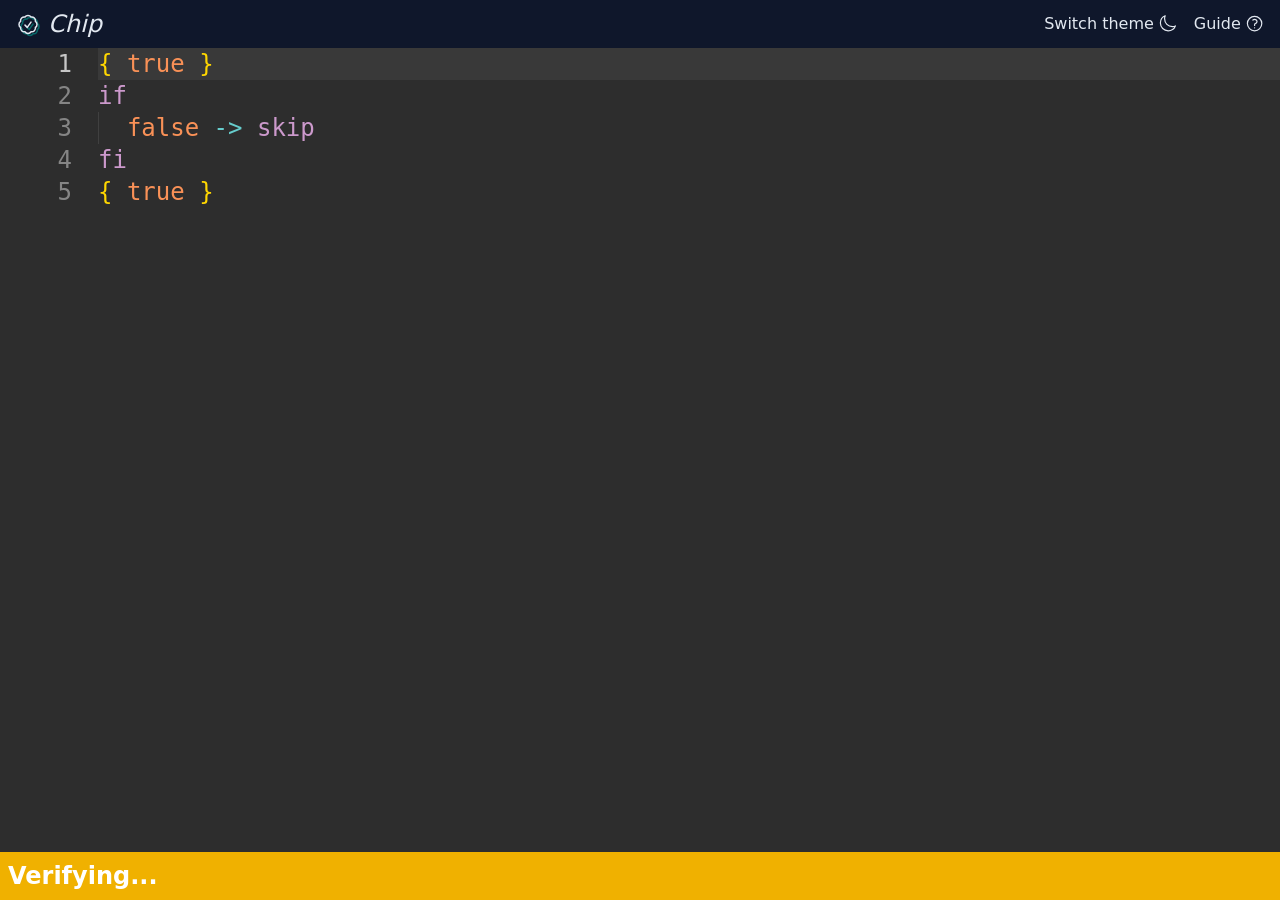
==== chip.html @ 98b15eef "deploy: karl1424/moka-concurrency@9124f6a9efd101added6462a0ccf5f6ea844e123" ====
<!doctype html>
<html lang="en">
  <head>
    <meta charset="utf-8" />
    <link rel="icon" href="./favicon.png" />
    <meta name="viewport" content="width=device-width, initial-scale=1" />
    
		<link href="./_app/immutable/assets/0.DXhWqYPS.css" rel="stylesheet">
		<link href="./_app/immutable/assets/Editor.tn0RQdqM.css" rel="stylesheet">
		<link rel="modulepreload" href="./_app/immutable/entry/start.BGzvwKzx.js">
		<link rel="modulepreload" href="./_app/immutable/chunks/B3w7bina.js">
		<link rel="modulepreload" href="./_app/immutable/chunks/Dh-QQQ_3.js">
		<link rel="modulepreload" href="./_app/immutable/chunks/5ritLkzi.js">
		<link rel="modulepreload" href="./_app/immutable/entry/app.BTr1PNfD.js">
		<link rel="modulepreload" href="./_app/immutable/chunks/CLreP3TN.js">
		<link rel="modulepreload" href="./_app/immutable/chunks/ibaWtuqw.js">
		<link rel="modulepreload" href="./_app/immutable/chunks/d3Ztf401.js">
		<link rel="modulepreload" href="./_app/immutable/chunks/CS13SRxG.js">
		<link rel="modulepreload" href="./_app/immutable/chunks/ClMcs4dx.js">
		<link rel="modulepreload" href="./_app/immutable/nodes/0.D2uTLS3A.js">
		<link rel="modulepreload" href="./_app/immutable/nodes/3.BBRQK7J0.js">
		<link rel="modulepreload" href="./_app/immutable/chunks/pRFB9AXg.js">
		<link rel="modulepreload" href="./_app/immutable/chunks/5RuVK1Jr.js">
		<link rel="modulepreload" href="./_app/immutable/chunks/CsJb6dIZ.js">
		<link rel="modulepreload" href="./_app/immutable/chunks/6Xs-2oOr.js">
		<link rel="modulepreload" href="./_app/immutable/chunks/DElkqLAK.js"><!--[--><meta name="description" content="Chip"><!--]--><title>Chip</title>
  </head>
  <body data-sveltekit-preload-data="hover">
    <div style="display: contents"><!--[--><!--[--><!----><div class="grid min-h-screen grid-rows-[auto_1fr] bg-slate-800"><!----><nav class="flex items-center space-x-2 bg-slate-900 px-2 text-slate-200"><a href="/" class="flex items-center space-x-2 p-2 pr-0 text-2xl font-thin italic"><div class="relative"><!----><svg viewBox="0 0 24 24" width="1.2em" height="1.2em" class="absolute inset-0 top-0.5 left-0.5 w-6 animate-pulse text-teal-500/50"><path fill="none" stroke="currentColor" stroke-linecap="round" stroke-linejoin="round" stroke-width="1.5" d="M9 12.75L11.25 15L15 9.75M21 12c0 1.268-.63 2.39-1.593 3.068a3.75 3.75 0 0 1-1.043 3.296a3.75 3.75 0 0 1-3.296 1.043A3.75 3.75 0 0 1 12 21c-1.268 0-2.39-.63-3.068-1.593a3.75 3.75 0 0 1-3.296-1.043a3.75 3.75 0 0 1-1.043-3.296A3.75 3.75 0 0 1 3 12c0-1.268.63-2.39 1.593-3.068a3.75 3.75 0 0 1 1.043-3.296a3.75 3.75 0 0 1 3.296-1.043A3.75 3.75 0 0 1 12 3c1.268 0 2.39.63 3.068 1.593a3.75 3.75 0 0 1 3.296 1.043a3.75 3.75 0 0 1 1.043 3.296A3.75 3.75 0 0 1 21 12"></path></svg><!----> <!----><svg viewBox="0 0 24 24" width="1.2em" height="1.2em" class="relative w-6"><path fill="none" stroke="currentColor" stroke-linecap="round" stroke-linejoin="round" stroke-width="1.5" d="M9 12.75L11.25 15L15 9.75M21 12c0 1.268-.63 2.39-1.593 3.068a3.75 3.75 0 0 1-1.043 3.296a3.75 3.75 0 0 1-3.296 1.043A3.75 3.75 0 0 1 12 21c-1.268 0-2.39-.63-3.068-1.593a3.75 3.75 0 0 1-3.296-1.043a3.75 3.75 0 0 1-1.043-3.296A3.75 3.75 0 0 1 3 12c0-1.268.63-2.39 1.593-3.068a3.75 3.75 0 0 1 1.043-3.296a3.75 3.75 0 0 1 3.296-1.043A3.75 3.75 0 0 1 12 3c1.268 0 2.39.63 3.068 1.593a3.75 3.75 0 0 1 3.296 1.043a3.75 3.75 0 0 1 1.043 3.296A3.75 3.75 0 0 1 21 12"></path></svg><!----></div> <span>Chip</span></a> <div class="flex-1"></div> <div><label for="theme" class="flex cursor-pointer items-center space-x-1 select-none"><span>Switch theme</span> <div class="relative h-5 w-5"><svg viewBox="0 0 24 24" width="1.2em" height="1.2em" class="absolute inset-0 transition opacity-0"><path fill="none" stroke="currentColor" stroke-linecap="round" stroke-linejoin="round" stroke-width="1.5" d="M12 3v2.25m6.364.386l-1.591 1.591M21 12h-2.25m-.386 6.364l-1.591-1.591M12 18.75V21m-4.773-4.227l-1.591 1.591M5.25 12H3m4.227-4.773L5.636 5.636M15.75 12a3.75 3.75 0 1 1-7.5 0a3.75 3.75 0 0 1 7.5 0"></path></svg><!----> <svg viewBox="0 0 24 24" width="1.2em" height="1.2em" class="absolute inset-0 transition opacity-100"><path fill="none" stroke="currentColor" stroke-linecap="round" stroke-linejoin="round" stroke-width="1.5" d="M21.752 15.002A9.7 9.7 0 0 1 18 15.75A9.75 9.75 0 0 1 8.25 6c0-1.33.266-2.597.748-3.752A9.75 9.75 0 0 0 3 11.25A9.75 9.75 0 0 0 12.75 21a9.75 9.75 0 0 0 9.002-5.998"></path></svg><!----></div></label> <input class="hidden" type="checkbox" name="theme" id="theme" checked></div> <!--[!--><!--]--> <a href="/guide" class="flex items-center space-x-1 p-2"><span>Guide</span> <svg viewBox="0 0 24 24" width="1.2em" height="1.2em"><path fill="none" stroke="currentColor" stroke-linecap="round" stroke-linejoin="round" stroke-width="1.5" d="M9.879 7.519c1.172-1.025 3.071-1.025 4.243 0c1.171 1.025 1.171 2.687 0 3.712q-.308.268-.67.442c-.746.361-1.452.999-1.452 1.827v.75M21 12a9 9 0 1 1-18 0a9 9 0 0 1 18 0m-9 5.25h.008v.008H12z"></path></svg><!----></a></nav> <!--[!--><!--]--> <!--[!--><!--]--><!----> <div class="relative grid grid-rows-[2fr_auto_auto] overflow-hidden bg-slate-800"><div class="relative h-full w-full"><div class="absolute inset-0 overflow-hidden"></div></div><!----> <div class="flex items-center p-2 text-2xl text-white transition duration-500 bg-gray-500"><span class="font-bold">Idle</span> <div class="flex-1"></div> <span class="text-xl"><!--[!--><!--]--></span></div></div><!----><!----></div><!----><!--]--> <!--[!--><!--]--><!--]-->
			
			<script>
				{
					__sveltekit_1ckxx6e = {
						base: new URL(".", location).pathname.slice(0, -1)
					};

					const element = document.currentScript.parentElement;

					Promise.all([
						import("./_app/immutable/entry/start.BGzvwKzx.js"),
						import("./_app/immutable/entry/app.BTr1PNfD.js")
					]).then(([kit, app]) => {
						kit.start(app, element, {
							node_ids: [0, 3],
							data: [null,null],
							form: null,
							error: null
						});
					});
				}
			</script>
		</div>
    <script src="./coi-serviceworker.js" is:inline></script>
  </body>
</html>
---- _app/immutable/assets/0.DXhWqYPS.css ----
/*! tailwindcss v4.0.15 | MIT License | https://tailwindcss.com */@layer theme{:root,:host{--color-red-500:oklch(.637 .237 25.331);--color-yellow-500:oklch(.795 .184 86.047);--color-green-500:oklch(.723 .219 149.579);--color-teal-500:oklch(.704 .14 182.503);--color-blue-500:oklch(.623 .214 259.815);--color-purple-600:oklch(.558 .288 302.321);--color-slate-100:oklch(.968 .007 247.896);--color-slate-200:oklch(.929 .013 255.508);--color-slate-500:oklch(.554 .046 257.417);--color-slate-600:oklch(.446 .043 257.281);--color-slate-700:oklch(.372 .044 257.287);--color-slate-800:oklch(.279 .041 260.031);--color-slate-900:oklch(.208 .042 265.755);--color-gray-100:oklch(.967 .003 264.542);--color-gray-200:oklch(.928 .006 264.531);--color-gray-300:oklch(.872 .01 258.338);--color-gray-400:oklch(.707 .022 261.325);--color-gray-500:oklch(.551 .027 264.364);--color-white:#fff;--spacing:.25rem;--text-xs:.75rem;--text-xs--line-height:calc(1/.75);--text-sm:.875rem;--text-sm--line-height:calc(1.25/.875);--text-lg:1.125rem;--text-lg--line-height:calc(1.75/1.125);--text-xl:1.25rem;--text-xl--line-height:calc(1.75/1.25);--text-2xl:1.5rem;--text-2xl--line-height:calc(2/1.5);--text-5xl:3rem;--text-5xl--line-height:1;--font-weight-thin:100;--font-weight-semibold:600;--font-weight-bold:700;--tracking-tight:-.025em;--tracking-wider:.05em;--leading-tight:1.25;--radius-sm:.25rem;--radius-xl:.75rem;--animate-pulse:pulse 2s cubic-bezier(.4,0,.6,1)infinite;--default-transition-duration:.15s;--default-transition-timing-function:cubic-bezier(.4,0,.2,1)}}@layer base{*,:after,:before,::backdrop{box-sizing:border-box;border:0 solid;margin:0;padding:0}::file-selector-button{box-sizing:border-box;border:0 solid;margin:0;padding:0}html,:host{-webkit-text-size-adjust:100%;-moz-tab-size:4;tab-size:4;font-feature-settings:initial;font-variation-settings:initial;-webkit-tap-highlight-color:transparent;font-family:ui-sans-serif,system-ui,sans-serif,Apple Color Emoji,Segoe UI Emoji,Segoe UI Symbol,Noto Color Emoji;line-height:1.5}hr{height:0;color:inherit;border-top-width:1px}abbr:where([title]){-webkit-text-decoration:underline dotted;text-decoration:underline dotted}h1,h2,h3,h4,h5,h6{font-size:inherit;font-weight:inherit}a{color:inherit;-webkit-text-decoration:inherit;text-decoration:inherit}b,strong{font-weight:bolder}code,kbd,samp,pre{font-feature-settings:initial;font-variation-settings:initial;font-family:ui-monospace,SFMono-Regular,Menlo,Monaco,Consolas,Liberation Mono,Courier New,monospace;font-size:1em}small{font-size:80%}sub,sup{vertical-align:baseline;font-size:75%;line-height:0;position:relative}sub{bottom:-.25em}sup{top:-.5em}table{text-indent:0;border-color:inherit;border-collapse:collapse}:-moz-focusring{outline:auto}progress{vertical-align:baseline}summary{display:list-item}ol,ul,menu{list-style:none}img,svg,video,canvas,audio,iframe,embed,object{vertical-align:middle;display:block}img,video{max-width:100%;height:auto}button,input,select,optgroup,textarea{font:inherit;font-feature-settings:inherit;font-variation-settings:inherit;letter-spacing:inherit;color:inherit;opacity:1;background-color:#0000;border-radius:0}::file-selector-button{font:inherit;font-feature-settings:inherit;font-variation-settings:inherit;letter-spacing:inherit;color:inherit;opacity:1;background-color:#0000;border-radius:0}:where(select:is([multiple],[size])) optgroup{font-weight:bolder}:where(select:is([multiple],[size])) optgroup option{padding-inline-start:20px}::file-selector-button{margin-inline-end:4px}::placeholder{opacity:1}@supports (not ((-webkit-appearance:-apple-pay-button))) or (contain-intrinsic-size:1px){::placeholder{color:color-mix(in oklab,currentColor 50%,transparent)}}textarea{resize:vertical}::-webkit-search-decoration{-webkit-appearance:none}::-webkit-date-and-time-value{min-height:1lh;text-align:inherit}::-webkit-datetime-edit{padding-block:0}::-webkit-datetime-edit-year-field{padding-block:0}::-webkit-datetime-edit-month-field{padding-block:0}::-webkit-datetime-edit-day-field{padding-block:0}::-webkit-datetime-edit-hour-field{padding-block:0}::-webkit-datetime-edit-minute-field{padding-block:0}::-webkit-datetime-edit-second-field{padding-block:0}::-webkit-datetime-edit-millisecond-field{padding-block:0}::-webkit-datetime-edit-meridiem-field{padding-block:0}:-moz-ui-invalid{box-shadow:none}button,input:where([type=button],[type=reset],[type=submit]){-webkit-appearance:button;-moz-appearance:button;appearance:button}::file-selector-button{-webkit-appearance:button;-moz-appearance:button;appearance:button}::-webkit-inner-spin-button{height:auto}::-webkit-outer-spin-button{height:auto}[hidden]:where(:not([hidden=until-found])){display:none!important}*,:after,:before,::backdrop{border-color:var(--color-gray-200,currentColor)}::file-selector-button{border-color:var(--color-gray-200,currentColor)}[type=text],input:where(:not([type])),[type=email],[type=url],[type=password],[type=number],[type=date],[type=datetime-local],[type=month],[type=search],[type=tel],[type=time],[type=week],[multiple],textarea,select{-webkit-appearance:none;-moz-appearance:none;appearance:none;border-color:#6a7282;--tw-shadow:0 0 #0000;background-color:#fff;border-width:1px;border-radius:0;padding:.5rem .75rem;font-size:1rem;line-height:1.5rem}:is([type=text],input:where(:not([type])),[type=email],[type=url],[type=password],[type=number],[type=date],[type=datetime-local],[type=month],[type=search],[type=tel],[type=time],[type=week],[multiple],textarea,select):focus{outline-offset:2px;--tw-ring-inset:var(--tw-empty, );--tw-ring-offset-width:0px;--tw-ring-offset-color:#fff;--tw-ring-color:oklch(.546 .245 262.881);--tw-ring-offset-shadow:var(--tw-ring-inset)0 0 0 var(--tw-ring-offset-width)var(--tw-ring-offset-color);--tw-ring-shadow:var(--tw-ring-inset)0 0 0 calc(1px + var(--tw-ring-offset-width))var(--tw-ring-color);box-shadow:var(--tw-ring-offset-shadow),var(--tw-ring-shadow),var(--tw-shadow);border-color:#155dfc;outline:2px solid #0000}input::placeholder,textarea::placeholder{color:#6a7282;opacity:1}::-webkit-datetime-edit-fields-wrapper{padding:0}::-webkit-date-and-time-value{min-height:1.5em}::-webkit-date-and-time-value{text-align:inherit}::-webkit-datetime-edit{display:inline-flex}::-webkit-datetime-edit{padding-top:0;padding-bottom:0}::-webkit-datetime-edit-year-field{padding-top:0;padding-bottom:0}::-webkit-datetime-edit-month-field{padding-top:0;padding-bottom:0}::-webkit-datetime-edit-day-field{padding-top:0;padding-bottom:0}::-webkit-datetime-edit-hour-field{padding-top:0;padding-bottom:0}::-webkit-datetime-edit-minute-field{padding-top:0;padding-bottom:0}::-webkit-datetime-edit-second-field{padding-top:0;padding-bottom:0}::-webkit-datetime-edit-millisecond-field{padding-top:0;padding-bottom:0}::-webkit-datetime-edit-meridiem-field{padding-top:0;padding-bottom:0}select{-webkit-print-color-adjust:exact;print-color-adjust:exact;background-image:url("data:image/svg+xml,%3csvg xmlns='http://www.w3.org/2000/svg' fill='none' viewBox='0 0 20 20'%3e%3cpath stroke='oklch(0.551 0.027 264.364)' stroke-linecap='round' stroke-linejoin='round' stroke-width='1.5' d='M6 8l4 4 4-4'/%3e%3c/svg%3e");background-position:right .5rem center;background-repeat:no-repeat;background-size:1.5em 1.5em;padding-right:2.5rem}[multiple],[size]:where(select:not([size="1"])){background-image:initial;background-position:initial;background-repeat:unset;background-size:initial;-webkit-print-color-adjust:unset;print-color-adjust:unset;padding-right:.75rem}[type=checkbox],[type=radio]{-webkit-appearance:none;-moz-appearance:none;appearance:none;-webkit-print-color-adjust:exact;print-color-adjust:exact;vertical-align:middle;-webkit-user-select:none;user-select:none;width:1rem;height:1rem;color:#155dfc;border-color:#6a7282;--tw-shadow:0 0 #0000;background-color:#fff;background-origin:border-box;border-width:1px;flex-shrink:0;padding:0;display:inline-block}[type=checkbox]{border-radius:0}[type=radio]{border-radius:100%}[type=checkbox]:focus,[type=radio]:focus{outline-offset:2px;--tw-ring-inset:var(--tw-empty, );--tw-ring-offset-width:2px;--tw-ring-offset-color:#fff;--tw-ring-color:oklch(.546 .245 262.881);--tw-ring-offset-shadow:var(--tw-ring-inset)0 0 0 var(--tw-ring-offset-width)var(--tw-ring-offset-color);--tw-ring-shadow:var(--tw-ring-inset)0 0 0 calc(2px + var(--tw-ring-offset-width))var(--tw-ring-color);box-shadow:var(--tw-ring-offset-shadow),var(--tw-ring-shadow),var(--tw-shadow);outline:2px solid #0000}[type=checkbox]:checked,[type=radio]:checked{background-color:currentColor;background-position:50%;background-repeat:no-repeat;background-size:100% 100%;border-color:#0000}[type=checkbox]:checked{background-image:url("data:image/svg+xml,%3csvg viewBox='0 0 16 16' fill='white' xmlns='http://www.w3.org/2000/svg'%3e%3cpath d='M12.207 4.793a1 1 0 010 1.414l-5 5a1 1 0 01-1.414 0l-2-2a1 1 0 011.414-1.414L6.5 9.086l4.293-4.293a1 1 0 011.414 0z'/%3e%3c/svg%3e")}@media (forced-colors:active){[type=checkbox]:checked{-webkit-appearance:auto;-moz-appearance:auto;appearance:auto}}[type=radio]:checked{background-image:url("data:image/svg+xml,%3csvg viewBox='0 0 16 16' fill='white' xmlns='http://www.w3.org/2000/svg'%3e%3ccircle cx='8' cy='8' r='3'/%3e%3c/svg%3e")}@media (forced-colors:active){[type=radio]:checked{-webkit-appearance:auto;-moz-appearance:auto;appearance:auto}}[type=checkbox]:checked:hover,[type=checkbox]:checked:focus,[type=radio]:checked:hover,[type=radio]:checked:focus{background-color:currentColor;border-color:#0000}[type=checkbox]:indeterminate{background-color:currentColor;background-image:url("data:image/svg+xml,%3csvg xmlns='http://www.w3.org/2000/svg' fill='none' viewBox='0 0 16 16'%3e%3cpath stroke='white' stroke-linecap='round' stroke-linejoin='round' stroke-width='2' d='M4 8h8'/%3e%3c/svg%3e");background-position:50%;background-repeat:no-repeat;background-size:100% 100%;border-color:#0000}@media (forced-colors:active){[type=checkbox]:indeterminate{-webkit-appearance:auto;-moz-appearance:auto;appearance:auto}}[type=checkbox]:indeterminate:hover,[type=checkbox]:indeterminate:focus{background-color:currentColor;border-color:#0000}[type=file]{background:unset;border-color:inherit;font-size:unset;line-height:inherit;border-width:0;border-radius:0;padding:0}[type=file]:focus{outline:1px solid buttontext;outline:1px auto -webkit-focus-ring-color}}@layer components;@layer utilities{.visible{visibility:visible}.absolute{position:absolute}.fixed{position:fixed}.relative{position:relative}.static{position:static}.inset-0{inset:calc(var(--spacing)*0)}.top-0\.5{top:calc(var(--spacing)*.5)}.top-1{top:calc(var(--spacing)*1)}.top-1\/2{top:50%}.right-1{right:calc(var(--spacing)*1)}.left-0\.5{left:calc(var(--spacing)*.5)}.left-1\/2{left:50%}.z-100{z-index:100}.col-span-2{grid-column:span 2/span 2}.container{width:100%}@media (width>=40rem){.container{max-width:40rem}}@media (width>=48rem){.container{max-width:48rem}}@media (width>=64rem){.container{max-width:64rem}}@media (width>=80rem){.container{max-width:80rem}}@media (width>=96rem){.container{max-width:96rem}}.m-1{margin:calc(var(--spacing)*1)}.mx-10{margin-inline:calc(var(--spacing)*10)}.mx-auto{margin-inline:auto}.prose{color:var(--tw-prose-body);--tw-prose-body:oklch(.373 .034 259.733);--tw-prose-headings:oklch(.21 .034 264.665);--tw-prose-lead:oklch(.446 .03 256.802);--tw-prose-links:oklch(.21 .034 264.665);--tw-prose-bold:oklch(.21 .034 264.665);--tw-prose-counters:oklch(.551 .027 264.364);--tw-prose-bullets:oklch(.872 .01 258.338);--tw-prose-hr:oklch(.928 .006 264.531);--tw-prose-quotes:oklch(.21 .034 264.665);--tw-prose-quote-borders:oklch(.928 .006 264.531);--tw-prose-captions:oklch(.551 .027 264.364);--tw-prose-kbd:oklch(.21 .034 264.665);--tw-prose-kbd-shadows:NaN NaN NaN;--tw-prose-code:oklch(.21 .034 264.665);--tw-prose-pre-code:oklch(.928 .006 264.531);--tw-prose-pre-bg:oklch(.278 .033 256.848);--tw-prose-th-borders:oklch(.872 .01 258.338);--tw-prose-td-borders:oklch(.928 .006 264.531);--tw-prose-invert-body:oklch(.872 .01 258.338);--tw-prose-invert-headings:#fff;--tw-prose-invert-lead:oklch(.707 .022 261.325);--tw-prose-invert-links:#fff;--tw-prose-invert-bold:#fff;--tw-prose-invert-counters:oklch(.707 .022 261.325);--tw-prose-invert-bullets:oklch(.446 .03 256.802);--tw-prose-invert-hr:oklch(.373 .034 259.733);--tw-prose-invert-quotes:oklch(.967 .003 264.542);--tw-prose-invert-quote-borders:oklch(.373 .034 259.733);--tw-prose-invert-captions:oklch(.707 .022 261.325);--tw-prose-invert-kbd:#fff;--tw-prose-invert-kbd-shadows:255 255 255;--tw-prose-invert-code:#fff;--tw-prose-invert-pre-code:oklch(.872 .01 258.338);--tw-prose-invert-pre-bg:#00000080;--tw-prose-invert-th-borders:oklch(.446 .03 256.802);--tw-prose-invert-td-borders:oklch(.373 .034 259.733);max-width:65ch;font-size:1rem;line-height:1.75}.prose :where(p):not(:where([class~=not-prose],[class~=not-prose] *)){margin-top:1.25em;margin-bottom:1.25em}.prose :where([class~=lead]):not(:where([class~=not-prose],[class~=not-prose] *)){color:var(--tw-prose-lead);margin-top:1.2em;margin-bottom:1.2em;font-size:1.25em;line-height:1.6}.prose :where(a):not(:where([class~=not-prose],[class~=not-prose] *)){color:var(--tw-prose-links);font-weight:500;text-decoration:underline}.prose :where(strong):not(:where([class~=not-prose],[class~=not-prose] *)){color:var(--tw-prose-bold);font-weight:600}.prose :where(a strong):not(:where([class~=not-prose],[class~=not-prose] *)),.prose :where(blockquote strong):not(:where([class~=not-prose],[class~=not-prose] *)),.prose :where(thead th strong):not(:where([class~=not-prose],[class~=not-prose] *)){color:inherit}.prose :where(ol):not(:where([class~=not-prose],[class~=not-prose] *)){margin-top:1.25em;margin-bottom:1.25em;padding-inline-start:1.625em;list-style-type:decimal}.prose :where(ol[type=A]):not(:where([class~=not-prose],[class~=not-prose] *)){list-style-type:upper-alpha}.prose :where(ol[type=a]):not(:where([class~=not-prose],[class~=not-prose] *)){list-style-type:lower-alpha}.prose :where(ol[type=A s]):not(:where([class~=not-prose],[class~=not-prose] *)){list-style-type:upper-alpha}.prose :where(ol[type=a s]):not(:where([class~=not-prose],[class~=not-prose] *)){list-style-type:lower-alpha}.prose :where(ol[type=I]):not(:where([class~=not-prose],[class~=not-prose] *)){list-style-type:upper-roman}.prose :where(ol[type=i]):not(:where([class~=not-prose],[class~=not-prose] *)){list-style-type:lower-roman}.prose :where(ol[type=I s]):not(:where([class~=not-prose],[class~=not-prose] *)){list-style-type:upper-roman}.prose :where(ol[type=i s]):not(:where([class~=not-prose],[class~=not-prose] *)){list-style-type:lower-roman}.prose :where(ol[type="1"]):not(:where([class~=not-prose],[class~=not-prose] *)){list-style-type:decimal}.prose :where(ul):not(:where([class~=not-prose],[class~=not-prose] *)){margin-top:1.25em;margin-bottom:1.25em;padding-inline-start:1.625em;list-style-type:disc}.prose :where(ol>li):not(:where([class~=not-prose],[class~=not-prose] *))::marker{color:var(--tw-prose-counters);font-weight:400}.prose :where(ul>li):not(:where([class~=not-prose],[class~=not-prose] *))::marker{color:var(--tw-prose-bullets)}.prose :where(dt):not(:where([class~=not-prose],[class~=not-prose] *)){color:var(--tw-prose-headings);margin-top:1.25em;font-weight:600}.prose :where(hr):not(:where([class~=not-prose],[class~=not-prose] *)){border-color:var(--tw-prose-hr);border-top-width:1px;margin-top:3em;margin-bottom:3em}.prose :where(blockquote):not(:where([class~=not-prose],[class~=not-prose] *)){color:var(--tw-prose-quotes);border-inline-start-width:.25rem;border-inline-start-color:var(--tw-prose-quote-borders);quotes:"“""”""‘""’";margin-top:1.6em;margin-bottom:1.6em;padding-inline-start:1em;font-style:italic;font-weight:500}.prose :where(blockquote p:first-of-type):not(:where([class~=not-prose],[class~=not-prose] *)):before{content:open-quote}.prose :where(blockquote p:last-of-type):not(:where([class~=not-prose],[class~=not-prose] *)):after{content:close-quote}.prose :where(h1):not(:where([class~=not-prose],[class~=not-prose] *)){color:var(--tw-prose-headings);margin-top:0;margin-bottom:.888889em;font-size:2.25em;font-weight:800;line-height:1.11111}.prose :where(h1 strong):not(:where([class~=not-prose],[class~=not-prose] *)){color:inherit;font-weight:900}.prose :where(h2):not(:where([class~=not-prose],[class~=not-prose] *)){color:var(--tw-prose-headings);margin-top:2em;margin-bottom:1em;font-size:1.5em;font-weight:700;line-height:1.33333}.prose :where(h2 strong):not(:where([class~=not-prose],[class~=not-prose] *)){color:inherit;font-weight:800}.prose :where(h3):not(:where([class~=not-prose],[class~=not-prose] *)){color:var(--tw-prose-headings);margin-top:1.6em;margin-bottom:.6em;font-size:1.25em;font-weight:600;line-height:1.6}.prose :where(h3 strong):not(:where([class~=not-prose],[class~=not-prose] *)){color:inherit;font-weight:700}.prose :where(h4):not(:where([class~=not-prose],[class~=not-prose] *)){color:var(--tw-prose-headings);margin-top:1.5em;margin-bottom:.5em;font-weight:600;line-height:1.5}.prose :where(h4 strong):not(:where([class~=not-prose],[class~=not-prose] *)){color:inherit;font-weight:700}.prose :where(img):not(:where([class~=not-prose],[class~=not-prose] *)){margin-top:2em;margin-bottom:2em}.prose :where(picture):not(:where([class~=not-prose],[class~=not-prose] *)){margin-top:2em;margin-bottom:2em;display:block}.prose :where(video):not(:where([class~=not-prose],[class~=not-prose] *)){margin-top:2em;margin-bottom:2em}.prose :where(kbd):not(:where([class~=not-prose],[class~=not-prose] *)){color:var(--tw-prose-kbd);box-shadow:0 0 0 1px rgb(var(--tw-prose-kbd-shadows)/10%),0 3px rgb(var(--tw-prose-kbd-shadows)/10%);padding-top:.1875em;padding-inline-end:.375em;padding-bottom:.1875em;border-radius:.3125rem;padding-inline-start:.375em;font-family:inherit;font-size:.875em;font-weight:500}.prose :where(code):not(:where([class~=not-prose],[class~=not-prose] *)){color:var(--tw-prose-code);font-size:.875em;font-weight:600}.prose :where(code):not(:where([class~=not-prose],[class~=not-prose] *)):before,.prose :where(code):not(:where([class~=not-prose],[class~=not-prose] *)):after{content:"`"}.prose :where(a code):not(:where([class~=not-prose],[class~=not-prose] *)),.prose :where(h1 code):not(:where([class~=not-prose],[class~=not-prose] *)){color:inherit}.prose :where(h2 code):not(:where([class~=not-prose],[class~=not-prose] *)){color:inherit;font-size:.875em}.prose :where(h3 code):not(:where([class~=not-prose],[class~=not-prose] *)){color:inherit;font-size:.9em}.prose :where(h4 code):not(:where([class~=not-prose],[class~=not-prose] *)),.prose :where(blockquote code):not(:where([class~=not-prose],[class~=not-prose] *)),.prose :where(thead th code):not(:where([class~=not-prose],[class~=not-prose] *)){color:inherit}.prose :where(pre):not(:where([class~=not-prose],[class~=not-prose] *)){color:var(--tw-prose-pre-code);background-color:var(--tw-prose-pre-bg);padding-top:.857143em;padding-inline-end:1.14286em;padding-bottom:.857143em;border-radius:.375rem;margin-top:1.71429em;margin-bottom:1.71429em;padding-inline-start:1.14286em;font-size:.875em;font-weight:400;line-height:1.71429;overflow-x:auto}.prose :where(pre code):not(:where([class~=not-prose],[class~=not-prose] *)){font-weight:inherit;color:inherit;font-size:inherit;font-family:inherit;line-height:inherit;background-color:#0000;border-width:0;border-radius:0;padding:0}.prose :where(pre code):not(:where([class~=not-prose],[class~=not-prose] *)):before,.prose :where(pre code):not(:where([class~=not-prose],[class~=not-prose] *)):after{content:none}.prose :where(table):not(:where([class~=not-prose],[class~=not-prose] *)){table-layout:auto;width:100%;margin-top:2em;margin-bottom:2em;font-size:.875em;line-height:1.71429}.prose :where(thead):not(:where([class~=not-prose],[class~=not-prose] *)){border-bottom-width:1px;border-bottom-color:var(--tw-prose-th-borders)}.prose :where(thead th):not(:where([class~=not-prose],[class~=not-prose] *)){color:var(--tw-prose-headings);vertical-align:bottom;padding-inline-end:.571429em;padding-bottom:.571429em;padding-inline-start:.571429em;font-weight:600}.prose :where(tbody tr):not(:where([class~=not-prose],[class~=not-prose] *)){border-bottom-width:1px;border-bottom-color:var(--tw-prose-td-borders)}.prose :where(tbody tr:last-child):not(:where([class~=not-prose],[class~=not-prose] *)){border-bottom-width:0}.prose :where(tbody td):not(:where([class~=not-prose],[class~=not-prose] *)){vertical-align:baseline}.prose :where(tfoot):not(:where([class~=not-prose],[class~=not-prose] *)){border-top-width:1px;border-top-color:var(--tw-prose-th-borders)}.prose :where(tfoot td):not(:where([class~=not-prose],[class~=not-prose] *)){vertical-align:top}.prose :where(th,td):not(:where([class~=not-prose],[class~=not-prose] *)){text-align:start}.prose :where(figure>*):not(:where([class~=not-prose],[class~=not-prose] *)){margin-top:0;margin-bottom:0}.prose :where(figcaption):not(:where([class~=not-prose],[class~=not-prose] *)){color:var(--tw-prose-captions);margin-top:.857143em;font-size:.875em;line-height:1.42857}.prose :where(picture>img):not(:where([class~=not-prose],[class~=not-prose] *)){margin-top:0;margin-bottom:0}.prose :where(li):not(:where([class~=not-prose],[class~=not-prose] *)){margin-top:.5em;margin-bottom:.5em}.prose :where(ol>li):not(:where([class~=not-prose],[class~=not-prose] *)),.prose :where(ul>li):not(:where([class~=not-prose],[class~=not-prose] *)){padding-inline-start:.375em}.prose :where(.prose>ul>li p):not(:where([class~=not-prose],[class~=not-prose] *)){margin-top:.75em;margin-bottom:.75em}.prose :where(.prose>ul>li>p:first-child):not(:where([class~=not-prose],[class~=not-prose] *)){margin-top:1.25em}.prose :where(.prose>ul>li>p:last-child):not(:where([class~=not-prose],[class~=not-prose] *)){margin-bottom:1.25em}.prose :where(.prose>ol>li>p:first-child):not(:where([class~=not-prose],[class~=not-prose] *)){margin-top:1.25em}.prose :where(.prose>ol>li>p:last-child):not(:where([class~=not-prose],[class~=not-prose] *)){margin-bottom:1.25em}.prose :where(ul ul,ul ol,ol ul,ol ol):not(:where([class~=not-prose],[class~=not-prose] *)){margin-top:.75em;margin-bottom:.75em}.prose :where(dl):not(:where([class~=not-prose],[class~=not-prose] *)){margin-top:1.25em;margin-bottom:1.25em}.prose :where(dd):not(:where([class~=not-prose],[class~=not-prose] *)){margin-top:.5em;padding-inline-start:1.625em}.prose :where(hr+*):not(:where([class~=not-prose],[class~=not-prose] *)),.prose :where(h2+*):not(:where([class~=not-prose],[class~=not-prose] *)),.prose :where(h3+*):not(:where([class~=not-prose],[class~=not-prose] *)),.prose :where(h4+*):not(:where([class~=not-prose],[class~=not-prose] *)){margin-top:0}.prose :where(thead th:first-child):not(:where([class~=not-prose],[class~=not-prose] *)){padding-inline-start:0}.prose :where(thead th:last-child):not(:where([class~=not-prose],[class~=not-prose] *)){padding-inline-end:0}.prose :where(tbody td,tfoot td):not(:where([class~=not-prose],[class~=not-prose] *)){padding-top:.571429em;padding-inline-end:.571429em;padding-bottom:.571429em;padding-inline-start:.571429em}.prose :where(tbody td:first-child,tfoot td:first-child):not(:where([class~=not-prose],[class~=not-prose] *)){padding-inline-start:0}.prose :where(tbody td:last-child,tfoot td:last-child):not(:where([class~=not-prose],[class~=not-prose] *)){padding-inline-end:0}.prose :where(figure):not(:where([class~=not-prose],[class~=not-prose] *)){margin-top:2em;margin-bottom:2em}.prose :where(.prose>:first-child):not(:where([class~=not-prose],[class~=not-prose] *)){margin-top:0}.prose :where(.prose>:last-child):not(:where([class~=not-prose],[class~=not-prose] *)){margin-bottom:0}.mt-1{margin-top:calc(var(--spacing)*1)}.mt-2{margin-top:calc(var(--spacing)*2)}.mb-1{margin-bottom:calc(var(--spacing)*1)}.mb-2{margin-bottom:calc(var(--spacing)*2)}.mb-3{margin-bottom:calc(var(--spacing)*3)}.mb-4{margin-bottom:calc(var(--spacing)*4)}.block{display:block}.contents{display:contents}.flex{display:flex}.grid{display:grid}.hidden{display:none}.inline{display:inline}.table{display:table}.h-5{height:calc(var(--spacing)*5)}.h-full{height:100%}.max-h-\[80vh\]{max-height:80vh}.min-h-screen{min-height:100vh}.w-5{width:calc(var(--spacing)*5)}.w-6{width:calc(var(--spacing)*6)}.w-\[360px\]{width:360px}.w-full{width:100%}.w-px{width:1px}.flex-1{flex:1}.grow{flex-grow:1}.-translate-x-1\/2{--tw-translate-x: -50% ;translate:var(--tw-translate-x)var(--tw-translate-y)}.-translate-y-1\/2{--tw-translate-y: -50% ;translate:var(--tw-translate-x)var(--tw-translate-y)}.animate-pulse{animation:var(--animate-pulse)}.cursor-pointer{cursor:pointer}.resize{resize:both}.list-disc{list-style-type:disc}.grid-cols-1{grid-template-columns:repeat(1,minmax(0,1fr))}.grid-cols-2{grid-template-columns:repeat(2,minmax(0,1fr))}.grid-rows-\[2fr_auto\]{grid-template-rows:2fr auto}.grid-rows-\[2fr_auto_auto\]{grid-template-rows:2fr auto auto}.grid-rows-\[auto_1fr\]{grid-template-rows:auto 1fr}.flex-col{flex-direction:column}.place-items-center{place-items:center}.items-center{align-items:center}.justify-center{justify-content:center}.gap-5{gap:calc(var(--spacing)*5)}:where(.space-y-1>:not(:last-child)){--tw-space-y-reverse:0;margin-block-start:calc(calc(var(--spacing)*1)*var(--tw-space-y-reverse));margin-block-end:calc(calc(var(--spacing)*1)*calc(1 - var(--tw-space-y-reverse)))}:where(.space-y-3>:not(:last-child)){--tw-space-y-reverse:0;margin-block-start:calc(calc(var(--spacing)*3)*var(--tw-space-y-reverse));margin-block-end:calc(calc(var(--spacing)*3)*calc(1 - var(--tw-space-y-reverse)))}:where(.space-x-1>:not(:last-child)){--tw-space-x-reverse:0;margin-inline-start:calc(calc(var(--spacing)*1)*var(--tw-space-x-reverse));margin-inline-end:calc(calc(var(--spacing)*1)*calc(1 - var(--tw-space-x-reverse)))}:where(.space-x-2>:not(:last-child)){--tw-space-x-reverse:0;margin-inline-start:calc(calc(var(--spacing)*2)*var(--tw-space-x-reverse));margin-inline-end:calc(calc(var(--spacing)*2)*calc(1 - var(--tw-space-x-reverse)))}.truncate{text-overflow:ellipsis;white-space:nowrap;overflow:hidden}.overflow-auto{overflow:auto}.overflow-hidden{overflow:hidden}.rounded{border-radius:.25rem}.rounded-sm{border-radius:var(--radius-sm)}.rounded-xl{border-radius:var(--radius-xl)}.border{border-style:var(--tw-border-style);border-width:1px}.bg-blue-500{background-color:var(--color-blue-500)}.bg-gray-500{background-color:var(--color-gray-500)}.bg-green-500{background-color:var(--color-green-500)}.bg-purple-600{background-color:var(--color-purple-600)}.bg-red-500{background-color:var(--color-red-500)}.bg-slate-600{background-color:var(--color-slate-600)}.bg-slate-700{background-color:var(--color-slate-700)}.bg-slate-800{background-color:var(--color-slate-800)}.bg-slate-900{background-color:var(--color-slate-900)}.bg-yellow-500{background-color:var(--color-yellow-500)}.p-2{padding:calc(var(--spacing)*2)}.p-4{padding:calc(var(--spacing)*4)}.p-10{padding:calc(var(--spacing)*10)}.px-2{padding-inline:calc(var(--spacing)*2)}.px-3{padding-inline:calc(var(--spacing)*3)}.px-10{padding-inline:calc(var(--spacing)*10)}.py-2{padding-block:calc(var(--spacing)*2)}.py-5{padding-block:calc(var(--spacing)*5)}.py-10{padding-block:calc(var(--spacing)*10)}.pr-0{padding-right:calc(var(--spacing)*0)}.pl-5{padding-left:calc(var(--spacing)*5)}.text-left{text-align:left}.text-2xl{font-size:var(--text-2xl);line-height:var(--tw-leading,var(--text-2xl--line-height))}.text-5xl{font-size:var(--text-5xl);line-height:var(--tw-leading,var(--text-5xl--line-height))}.text-lg{font-size:var(--text-lg);line-height:var(--tw-leading,var(--text-lg--line-height))}.text-sm{font-size:var(--text-sm);line-height:var(--tw-leading,var(--text-sm--line-height))}.text-xl{font-size:var(--text-xl);line-height:var(--tw-leading,var(--text-xl--line-height))}.text-xs{font-size:var(--text-xs);line-height:var(--tw-leading,var(--text-xs--line-height))}.leading-tight{--tw-leading:var(--leading-tight);line-height:var(--leading-tight)}.font-bold{--tw-font-weight:var(--font-weight-bold);font-weight:var(--font-weight-bold)}.font-semibold{--tw-font-weight:var(--font-weight-semibold);font-weight:var(--font-weight-semibold)}.font-thin{--tw-font-weight:var(--font-weight-thin);font-weight:var(--font-weight-thin)}.tracking-tight{--tw-tracking:var(--tracking-tight);letter-spacing:var(--tracking-tight)}.tracking-wider{--tw-tracking:var(--tracking-wider);letter-spacing:var(--tracking-wider)}.text-gray-100{color:var(--color-gray-100)}.text-gray-200{color:var(--color-gray-200)}.text-gray-300{color:var(--color-gray-300)}.text-gray-400{color:var(--color-gray-400)}.text-slate-100{color:var(--color-slate-100)}.text-slate-200{color:var(--color-slate-200)}.text-teal-500\/50{color:color-mix(in oklab,var(--color-teal-500)50%,transparent)}.text-white{color:var(--color-white)}.italic{font-style:italic}.not-italic{font-style:normal}.opacity-0{opacity:0}.opacity-20{opacity:.2}.opacity-100{opacity:1}.shadow-2xl{--tw-shadow:0 25px 50px -12px var(--tw-shadow-color,#00000040);box-shadow:var(--tw-inset-shadow),var(--tw-inset-ring-shadow),var(--tw-ring-offset-shadow),var(--tw-ring-shadow),var(--tw-shadow)}.transition{transition-property:color,background-color,border-color,outline-color,text-decoration-color,fill,stroke,--tw-gradient-from,--tw-gradient-via,--tw-gradient-to,opacity,box-shadow,transform,translate,scale,rotate,filter,-webkit-backdrop-filter,backdrop-filter;transition-timing-function:var(--tw-ease,var(--default-transition-timing-function));transition-duration:var(--tw-duration,var(--default-transition-duration))}.duration-500{--tw-duration:.5s;transition-duration:.5s}.prose-invert{--tw-prose-body:var(--tw-prose-invert-body);--tw-prose-headings:var(--tw-prose-invert-headings);--tw-prose-lead:var(--tw-prose-invert-lead);--tw-prose-links:var(--tw-prose-invert-links);--tw-prose-bold:var(--tw-prose-invert-bold);--tw-prose-counters:var(--tw-prose-invert-counters);--tw-prose-bullets:var(--tw-prose-invert-bullets);--tw-prose-hr:var(--tw-prose-invert-hr);--tw-prose-quotes:var(--tw-prose-invert-quotes);--tw-prose-quote-borders:var(--tw-prose-invert-quote-borders);--tw-prose-captions:var(--tw-prose-invert-captions);--tw-prose-kbd:var(--tw-prose-invert-kbd);--tw-prose-kbd-shadows:var(--tw-prose-invert-kbd-shadows);--tw-prose-code:var(--tw-prose-invert-code);--tw-prose-pre-code:var(--tw-prose-invert-pre-code);--tw-prose-pre-bg:var(--tw-prose-invert-pre-bg);--tw-prose-th-borders:var(--tw-prose-invert-th-borders);--tw-prose-td-borders:var(--tw-prose-invert-td-borders)}.select-none{-webkit-user-select:none;user-select:none}@media (hover:hover){.group-hover\:scale-105:is(:where(.group):hover *){--tw-scale-x:105%;--tw-scale-y:105%;--tw-scale-z:105%;scale:var(--tw-scale-x)var(--tw-scale-y)}.hover\:bg-slate-200\/10:hover{background-color:color-mix(in oklab,var(--color-slate-200)10%,transparent)}.hover\:bg-slate-500\/10:hover{background-color:color-mix(in oklab,var(--color-slate-500)10%,transparent)}.hover\:bg-slate-700:hover{background-color:var(--color-slate-700)}.hover\:opacity-100:hover{opacity:1}}}@property --tw-translate-x{syntax:"*";inherits:false;initial-value:0}@property --tw-translate-y{syntax:"*";inherits:false;initial-value:0}@property --tw-translate-z{syntax:"*";inherits:false;initial-value:0}@property --tw-space-y-reverse{syntax:"*";inherits:false;initial-value:0}@property --tw-space-x-reverse{syntax:"*";inherits:false;initial-value:0}@property --tw-border-style{syntax:"*";inherits:false;initial-value:solid}@property --tw-leading{syntax:"*";inherits:false}@property --tw-font-weight{syntax:"*";inherits:false}@property --tw-tracking{syntax:"*";inherits:false}@property --tw-shadow{syntax:"*";inherits:false;initial-value:0 0 #0000}@property --tw-shadow-color{syntax:"*";inherits:false}@property --tw-inset-shadow{syntax:"*";inherits:false;initial-value:0 0 #0000}@property --tw-inset-shadow-color{syntax:"*";inherits:false}@property --tw-ring-color{syntax:"*";inherits:false}@property --tw-ring-shadow{syntax:"*";inherits:false;initial-value:0 0 #0000}@property --tw-inset-ring-color{syntax:"*";inherits:false}@property --tw-inset-ring-shadow{syntax:"*";inherits:false;initial-value:0 0 #0000}@property --tw-ring-inset{syntax:"*";inherits:false}@property --tw-ring-offset-width{syntax:"<length>";inherits:false;initial-value:0}@property --tw-ring-offset-color{syntax:"*";inherits:false;initial-value:#fff}@property --tw-ring-offset-shadow{syntax:"*";inherits:false;initial-value:0 0 #0000}@property --tw-duration{syntax:"*";inherits:false}@property --tw-scale-x{syntax:"*";inherits:false;initial-value:1}@property --tw-scale-y{syntax:"*";inherits:false;initial-value:1}@property --tw-scale-z{syntax:"*";inherits:false;initial-value:1}@keyframes pulse{50%{opacity:.5}}
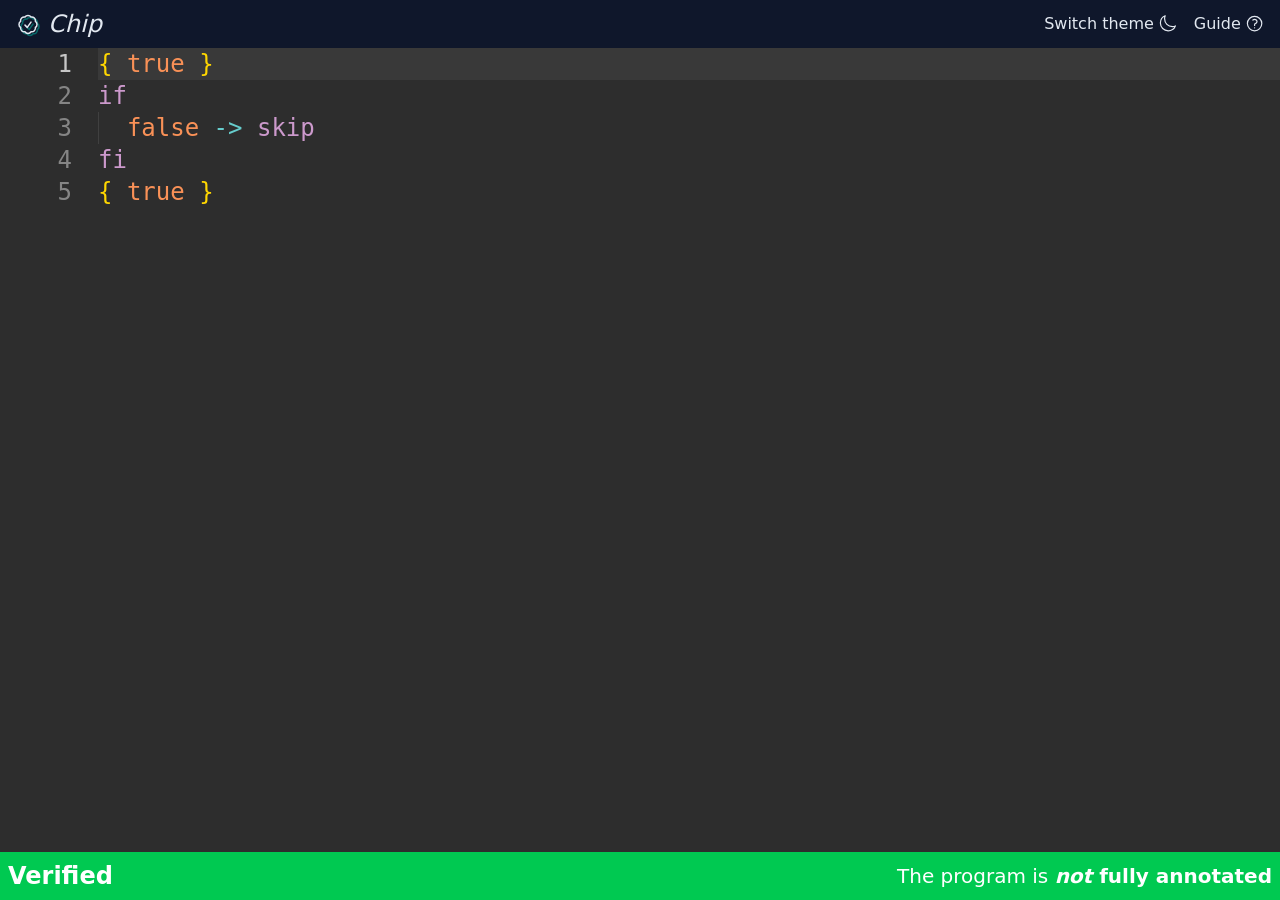
==== commit bc99a611: "deploy: karl1424/moka-concurrency@d4bee58268b199506711244349a1375496b0f085" ====
--- a/chip.html
+++ b/chip.html
@@ -7,38 +7,38 @@
     
 		<link href="./_app/immutable/assets/0.DXhWqYPS.css" rel="stylesheet">
 		<link href="./_app/immutable/assets/Editor.tn0RQdqM.css" rel="stylesheet">
-		<link rel="modulepreload" href="./_app/immutable/entry/start.BGzvwKzx.js">
-		<link rel="modulepreload" href="./_app/immutable/chunks/B3w7bina.js">
+		<link rel="modulepreload" href="./_app/immutable/entry/start.C-K1G13X.js">
+		<link rel="modulepreload" href="./_app/immutable/chunks/DyQlpfTl.js">
 		<link rel="modulepreload" href="./_app/immutable/chunks/Dh-QQQ_3.js">
 		<link rel="modulepreload" href="./_app/immutable/chunks/5ritLkzi.js">
-		<link rel="modulepreload" href="./_app/immutable/entry/app.BTr1PNfD.js">
+		<link rel="modulepreload" href="./_app/immutable/entry/app.DfA4luCv.js">
 		<link rel="modulepreload" href="./_app/immutable/chunks/CLreP3TN.js">
 		<link rel="modulepreload" href="./_app/immutable/chunks/ibaWtuqw.js">
 		<link rel="modulepreload" href="./_app/immutable/chunks/d3Ztf401.js">
 		<link rel="modulepreload" href="./_app/immutable/chunks/CS13SRxG.js">
 		<link rel="modulepreload" href="./_app/immutable/chunks/ClMcs4dx.js">
 		<link rel="modulepreload" href="./_app/immutable/nodes/0.D2uTLS3A.js">
-		<link rel="modulepreload" href="./_app/immutable/nodes/3.BBRQK7J0.js">
+		<link rel="modulepreload" href="./_app/immutable/nodes/3.C5B3Lw_2.js">
 		<link rel="modulepreload" href="./_app/immutable/chunks/pRFB9AXg.js">
-		<link rel="modulepreload" href="./_app/immutable/chunks/5RuVK1Jr.js">
+		<link rel="modulepreload" href="./_app/immutable/chunks/IKpKHidE.js">
 		<link rel="modulepreload" href="./_app/immutable/chunks/CsJb6dIZ.js">
-		<link rel="modulepreload" href="./_app/immutable/chunks/6Xs-2oOr.js">
-		<link rel="modulepreload" href="./_app/immutable/chunks/DElkqLAK.js"><!--[--><meta name="description" content="Chip"><!--]--><title>Chip</title>
+		<link rel="modulepreload" href="./_app/immutable/chunks/CUHTNDfR.js">
+		<link rel="modulepreload" href="./_app/immutable/chunks/C9GYQSFq.js"><!--[--><meta name="description" content="Chip"><!--]--><title>Chip</title>
   </head>
   <body data-sveltekit-preload-data="hover">
     <div style="display: contents"><!--[--><!--[--><!----><div class="grid min-h-screen grid-rows-[auto_1fr] bg-slate-800"><!----><nav class="flex items-center space-x-2 bg-slate-900 px-2 text-slate-200"><a href="/" class="flex items-center space-x-2 p-2 pr-0 text-2xl font-thin italic"><div class="relative"><!----><svg viewBox="0 0 24 24" width="1.2em" height="1.2em" class="absolute inset-0 top-0.5 left-0.5 w-6 animate-pulse text-teal-500/50"><path fill="none" stroke="currentColor" stroke-linecap="round" stroke-linejoin="round" stroke-width="1.5" d="M9 12.75L11.25 15L15 9.75M21 12c0 1.268-.63 2.39-1.593 3.068a3.75 3.75 0 0 1-1.043 3.296a3.75 3.75 0 0 1-3.296 1.043A3.75 3.75 0 0 1 12 21c-1.268 0-2.39-.63-3.068-1.593a3.75 3.75 0 0 1-3.296-1.043a3.75 3.75 0 0 1-1.043-3.296A3.75 3.75 0 0 1 3 12c0-1.268.63-2.39 1.593-3.068a3.75 3.75 0 0 1 1.043-3.296a3.75 3.75 0 0 1 3.296-1.043A3.75 3.75 0 0 1 12 3c1.268 0 2.39.63 3.068 1.593a3.75 3.75 0 0 1 3.296 1.043a3.75 3.75 0 0 1 1.043 3.296A3.75 3.75 0 0 1 21 12"></path></svg><!----> <!----><svg viewBox="0 0 24 24" width="1.2em" height="1.2em" class="relative w-6"><path fill="none" stroke="currentColor" stroke-linecap="round" stroke-linejoin="round" stroke-width="1.5" d="M9 12.75L11.25 15L15 9.75M21 12c0 1.268-.63 2.39-1.593 3.068a3.75 3.75 0 0 1-1.043 3.296a3.75 3.75 0 0 1-3.296 1.043A3.75 3.75 0 0 1 12 21c-1.268 0-2.39-.63-3.068-1.593a3.75 3.75 0 0 1-3.296-1.043a3.75 3.75 0 0 1-1.043-3.296A3.75 3.75 0 0 1 3 12c0-1.268.63-2.39 1.593-3.068a3.75 3.75 0 0 1 1.043-3.296a3.75 3.75 0 0 1 3.296-1.043A3.75 3.75 0 0 1 12 3c1.268 0 2.39.63 3.068 1.593a3.75 3.75 0 0 1 3.296 1.043a3.75 3.75 0 0 1 1.043 3.296A3.75 3.75 0 0 1 21 12"></path></svg><!----></div> <span>Chip</span></a> <div class="flex-1"></div> <div><label for="theme" class="flex cursor-pointer items-center space-x-1 select-none"><span>Switch theme</span> <div class="relative h-5 w-5"><svg viewBox="0 0 24 24" width="1.2em" height="1.2em" class="absolute inset-0 transition opacity-0"><path fill="none" stroke="currentColor" stroke-linecap="round" stroke-linejoin="round" stroke-width="1.5" d="M12 3v2.25m6.364.386l-1.591 1.591M21 12h-2.25m-.386 6.364l-1.591-1.591M12 18.75V21m-4.773-4.227l-1.591 1.591M5.25 12H3m4.227-4.773L5.636 5.636M15.75 12a3.75 3.75 0 1 1-7.5 0a3.75 3.75 0 0 1 7.5 0"></path></svg><!----> <svg viewBox="0 0 24 24" width="1.2em" height="1.2em" class="absolute inset-0 transition opacity-100"><path fill="none" stroke="currentColor" stroke-linecap="round" stroke-linejoin="round" stroke-width="1.5" d="M21.752 15.002A9.7 9.7 0 0 1 18 15.75A9.75 9.75 0 0 1 8.25 6c0-1.33.266-2.597.748-3.752A9.75 9.75 0 0 0 3 11.25A9.75 9.75 0 0 0 12.75 21a9.75 9.75 0 0 0 9.002-5.998"></path></svg><!----></div></label> <input class="hidden" type="checkbox" name="theme" id="theme" checked></div> <!--[!--><!--]--> <a href="/guide" class="flex items-center space-x-1 p-2"><span>Guide</span> <svg viewBox="0 0 24 24" width="1.2em" height="1.2em"><path fill="none" stroke="currentColor" stroke-linecap="round" stroke-linejoin="round" stroke-width="1.5" d="M9.879 7.519c1.172-1.025 3.071-1.025 4.243 0c1.171 1.025 1.171 2.687 0 3.712q-.308.268-.67.442c-.746.361-1.452.999-1.452 1.827v.75M21 12a9 9 0 1 1-18 0a9 9 0 0 1 18 0m-9 5.25h.008v.008H12z"></path></svg><!----></a></nav> <!--[!--><!--]--> <!--[!--><!--]--><!----> <div class="relative grid grid-rows-[2fr_auto_auto] overflow-hidden bg-slate-800"><div class="relative h-full w-full"><div class="absolute inset-0 overflow-hidden"></div></div><!----> <div class="flex items-center p-2 text-2xl text-white transition duration-500 bg-gray-500"><span class="font-bold">Idle</span> <div class="flex-1"></div> <span class="text-xl"><!--[!--><!--]--></span></div></div><!----><!----></div><!----><!--]--> <!--[!--><!--]--><!--]-->
 			
 			<script>
 				{
-					__sveltekit_1ckxx6e = {
+					__sveltekit_179dvoz = {
 						base: new URL(".", location).pathname.slice(0, -1)
 					};
 
 					const element = document.currentScript.parentElement;
 
 					Promise.all([
-						import("./_app/immutable/entry/start.BGzvwKzx.js"),
-						import("./_app/immutable/entry/app.BTr1PNfD.js")
+						import("./_app/immutable/entry/start.C-K1G13X.js"),
+						import("./_app/immutable/entry/app.DfA4luCv.js")
 					]).then(([kit, app]) => {
 						kit.start(app, element, {
 							node_ids: [0, 3],
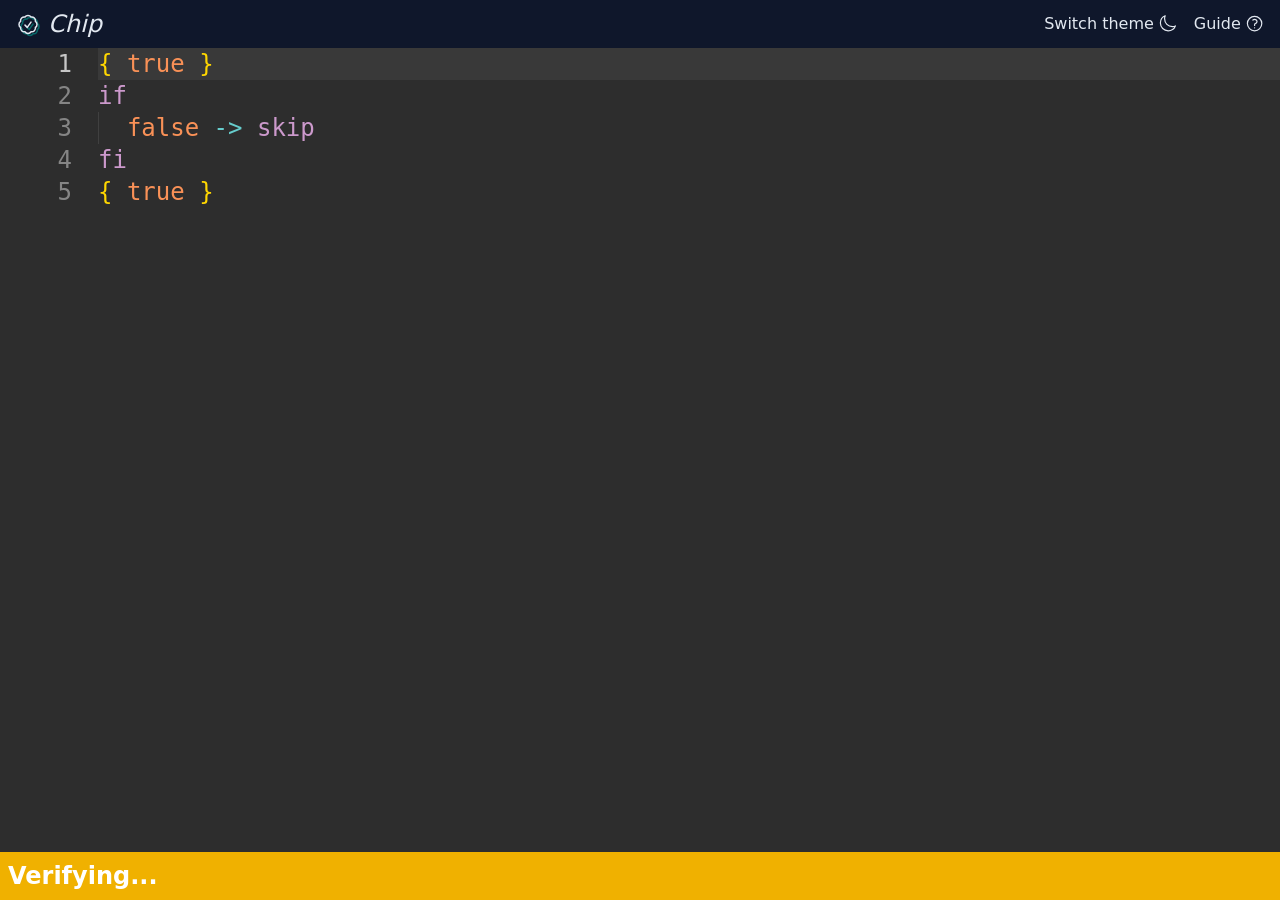
==== commit b002e14f: "deploy: karl1424/moka-concurrency@e0b930bf290bc3f389eb136baacff2f1cfc040f0" ====
--- a/chip.html
+++ b/chip.html
@@ -7,38 +7,38 @@
     
 		<link href="./_app/immutable/assets/0.DXhWqYPS.css" rel="stylesheet">
 		<link href="./_app/immutable/assets/Editor.tn0RQdqM.css" rel="stylesheet">
-		<link rel="modulepreload" href="./_app/immutable/entry/start.C-K1G13X.js">
-		<link rel="modulepreload" href="./_app/immutable/chunks/DyQlpfTl.js">
+		<link rel="modulepreload" href="./_app/immutable/entry/start.B6Ys98qE.js">
+		<link rel="modulepreload" href="./_app/immutable/chunks/BHU_evTo.js">
 		<link rel="modulepreload" href="./_app/immutable/chunks/Dh-QQQ_3.js">
 		<link rel="modulepreload" href="./_app/immutable/chunks/5ritLkzi.js">
-		<link rel="modulepreload" href="./_app/immutable/entry/app.DfA4luCv.js">
+		<link rel="modulepreload" href="./_app/immutable/entry/app.BQkOUmjY.js">
 		<link rel="modulepreload" href="./_app/immutable/chunks/CLreP3TN.js">
 		<link rel="modulepreload" href="./_app/immutable/chunks/ibaWtuqw.js">
 		<link rel="modulepreload" href="./_app/immutable/chunks/d3Ztf401.js">
 		<link rel="modulepreload" href="./_app/immutable/chunks/CS13SRxG.js">
 		<link rel="modulepreload" href="./_app/immutable/chunks/ClMcs4dx.js">
 		<link rel="modulepreload" href="./_app/immutable/nodes/0.D2uTLS3A.js">
-		<link rel="modulepreload" href="./_app/immutable/nodes/3.C5B3Lw_2.js">
+		<link rel="modulepreload" href="./_app/immutable/nodes/3.Bphh4R_h.js">
 		<link rel="modulepreload" href="./_app/immutable/chunks/pRFB9AXg.js">
-		<link rel="modulepreload" href="./_app/immutable/chunks/IKpKHidE.js">
+		<link rel="modulepreload" href="./_app/immutable/chunks/YckO6wGp.js">
 		<link rel="modulepreload" href="./_app/immutable/chunks/CsJb6dIZ.js">
-		<link rel="modulepreload" href="./_app/immutable/chunks/CUHTNDfR.js">
-		<link rel="modulepreload" href="./_app/immutable/chunks/C9GYQSFq.js"><!--[--><meta name="description" content="Chip"><!--]--><title>Chip</title>
+		<link rel="modulepreload" href="./_app/immutable/chunks/DshNMydi.js">
+		<link rel="modulepreload" href="./_app/immutable/chunks/CCHJt_sB.js"><!--[--><meta name="description" content="Chip"><!--]--><title>Chip</title>
   </head>
   <body data-sveltekit-preload-data="hover">
     <div style="display: contents"><!--[--><!--[--><!----><div class="grid min-h-screen grid-rows-[auto_1fr] bg-slate-800"><!----><nav class="flex items-center space-x-2 bg-slate-900 px-2 text-slate-200"><a href="/" class="flex items-center space-x-2 p-2 pr-0 text-2xl font-thin italic"><div class="relative"><!----><svg viewBox="0 0 24 24" width="1.2em" height="1.2em" class="absolute inset-0 top-0.5 left-0.5 w-6 animate-pulse text-teal-500/50"><path fill="none" stroke="currentColor" stroke-linecap="round" stroke-linejoin="round" stroke-width="1.5" d="M9 12.75L11.25 15L15 9.75M21 12c0 1.268-.63 2.39-1.593 3.068a3.75 3.75 0 0 1-1.043 3.296a3.75 3.75 0 0 1-3.296 1.043A3.75 3.75 0 0 1 12 21c-1.268 0-2.39-.63-3.068-1.593a3.75 3.75 0 0 1-3.296-1.043a3.75 3.75 0 0 1-1.043-3.296A3.75 3.75 0 0 1 3 12c0-1.268.63-2.39 1.593-3.068a3.75 3.75 0 0 1 1.043-3.296a3.75 3.75 0 0 1 3.296-1.043A3.75 3.75 0 0 1 12 3c1.268 0 2.39.63 3.068 1.593a3.75 3.75 0 0 1 3.296 1.043a3.75 3.75 0 0 1 1.043 3.296A3.75 3.75 0 0 1 21 12"></path></svg><!----> <!----><svg viewBox="0 0 24 24" width="1.2em" height="1.2em" class="relative w-6"><path fill="none" stroke="currentColor" stroke-linecap="round" stroke-linejoin="round" stroke-width="1.5" d="M9 12.75L11.25 15L15 9.75M21 12c0 1.268-.63 2.39-1.593 3.068a3.75 3.75 0 0 1-1.043 3.296a3.75 3.75 0 0 1-3.296 1.043A3.75 3.75 0 0 1 12 21c-1.268 0-2.39-.63-3.068-1.593a3.75 3.75 0 0 1-3.296-1.043a3.75 3.75 0 0 1-1.043-3.296A3.75 3.75 0 0 1 3 12c0-1.268.63-2.39 1.593-3.068a3.75 3.75 0 0 1 1.043-3.296a3.75 3.75 0 0 1 3.296-1.043A3.75 3.75 0 0 1 12 3c1.268 0 2.39.63 3.068 1.593a3.75 3.75 0 0 1 3.296 1.043a3.75 3.75 0 0 1 1.043 3.296A3.75 3.75 0 0 1 21 12"></path></svg><!----></div> <span>Chip</span></a> <div class="flex-1"></div> <div><label for="theme" class="flex cursor-pointer items-center space-x-1 select-none"><span>Switch theme</span> <div class="relative h-5 w-5"><svg viewBox="0 0 24 24" width="1.2em" height="1.2em" class="absolute inset-0 transition opacity-0"><path fill="none" stroke="currentColor" stroke-linecap="round" stroke-linejoin="round" stroke-width="1.5" d="M12 3v2.25m6.364.386l-1.591 1.591M21 12h-2.25m-.386 6.364l-1.591-1.591M12 18.75V21m-4.773-4.227l-1.591 1.591M5.25 12H3m4.227-4.773L5.636 5.636M15.75 12a3.75 3.75 0 1 1-7.5 0a3.75 3.75 0 0 1 7.5 0"></path></svg><!----> <svg viewBox="0 0 24 24" width="1.2em" height="1.2em" class="absolute inset-0 transition opacity-100"><path fill="none" stroke="currentColor" stroke-linecap="round" stroke-linejoin="round" stroke-width="1.5" d="M21.752 15.002A9.7 9.7 0 0 1 18 15.75A9.75 9.75 0 0 1 8.25 6c0-1.33.266-2.597.748-3.752A9.75 9.75 0 0 0 3 11.25A9.75 9.75 0 0 0 12.75 21a9.75 9.75 0 0 0 9.002-5.998"></path></svg><!----></div></label> <input class="hidden" type="checkbox" name="theme" id="theme" checked></div> <!--[!--><!--]--> <a href="/guide" class="flex items-center space-x-1 p-2"><span>Guide</span> <svg viewBox="0 0 24 24" width="1.2em" height="1.2em"><path fill="none" stroke="currentColor" stroke-linecap="round" stroke-linejoin="round" stroke-width="1.5" d="M9.879 7.519c1.172-1.025 3.071-1.025 4.243 0c1.171 1.025 1.171 2.687 0 3.712q-.308.268-.67.442c-.746.361-1.452.999-1.452 1.827v.75M21 12a9 9 0 1 1-18 0a9 9 0 0 1 18 0m-9 5.25h.008v.008H12z"></path></svg><!----></a></nav> <!--[!--><!--]--> <!--[!--><!--]--><!----> <div class="relative grid grid-rows-[2fr_auto_auto] overflow-hidden bg-slate-800"><div class="relative h-full w-full"><div class="absolute inset-0 overflow-hidden"></div></div><!----> <div class="flex items-center p-2 text-2xl text-white transition duration-500 bg-gray-500"><span class="font-bold">Idle</span> <div class="flex-1"></div> <span class="text-xl"><!--[!--><!--]--></span></div></div><!----><!----></div><!----><!--]--> <!--[!--><!--]--><!--]-->
 			
 			<script>
 				{
-					__sveltekit_179dvoz = {
+					__sveltekit_n5vgqc = {
 						base: new URL(".", location).pathname.slice(0, -1)
 					};
 
 					const element = document.currentScript.parentElement;
 
 					Promise.all([
-						import("./_app/immutable/entry/start.C-K1G13X.js"),
-						import("./_app/immutable/entry/app.DfA4luCv.js")
+						import("./_app/immutable/entry/start.B6Ys98qE.js"),
+						import("./_app/immutable/entry/app.BQkOUmjY.js")
 					]).then(([kit, app]) => {
 						kit.start(app, element, {
 							node_ids: [0, 3],
